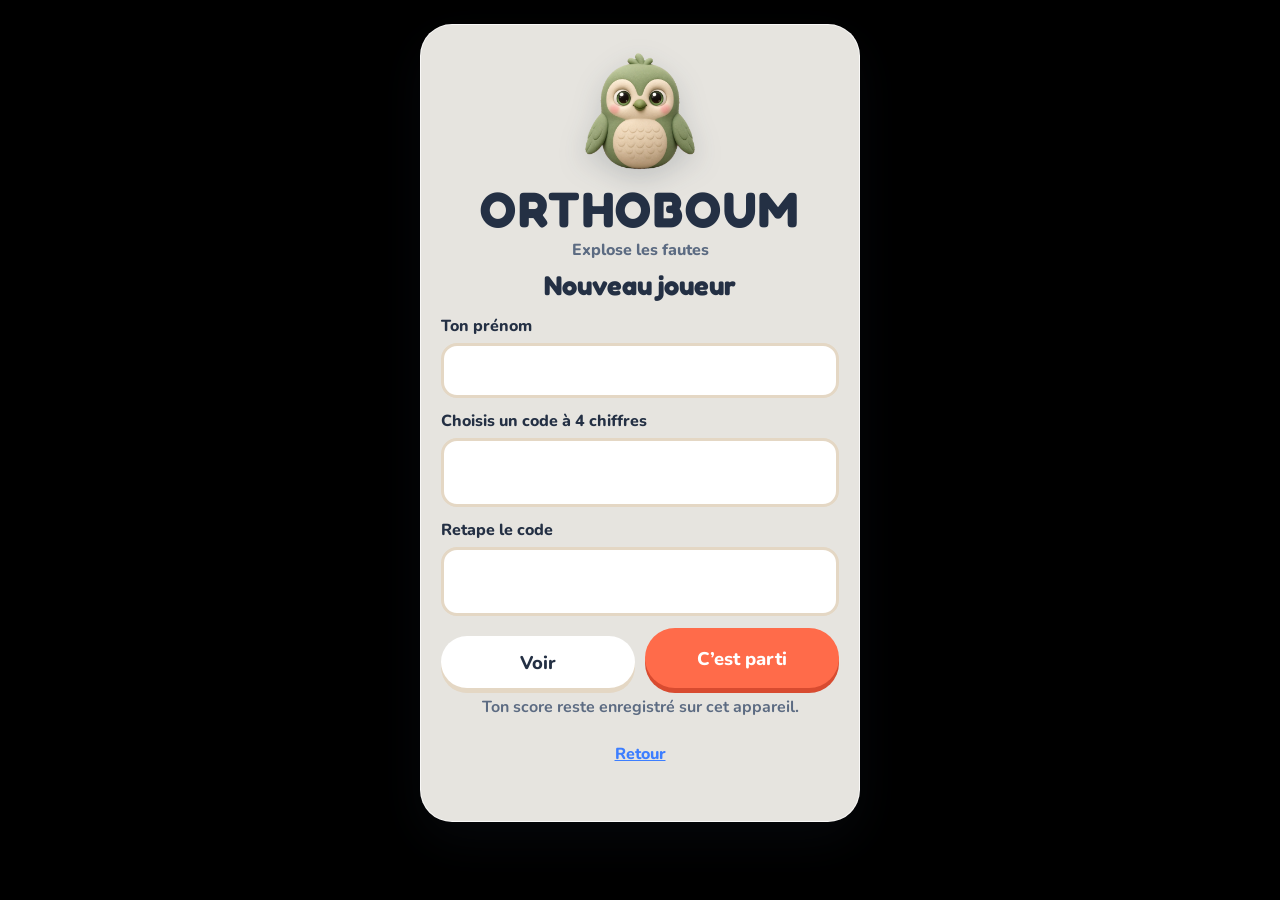
==== index.html @ 9d2e22d3 "Nous garde -ons : plus de forme en -ent sous cette étiquette." ====
<!DOCTYPE html>
<html lang="fr">
<head>
  <meta charset="utf-8">
  <meta name="viewport" content="width=device-width, initial-scale=1, viewport-fit=cover">
  <meta name="theme-color" content="#000000">
  <meta name="apple-mobile-web-app-capable" content="yes">
  <meta name="mobile-web-app-capable" content="yes">
  <title>ORTHOBOUM</title>
  <link rel="icon" href="data:image/svg+xml,%3Csvg xmlns='http://www.w3.org/2000/svg' viewBox='0 0 100 100'%3E%3Ctext y='.9em' font-size='90'%3E🦉%3C/text%3E%3C/svg%3E">
  <link rel="preconnect" href="https://fonts.googleapis.com">
  <link rel="preconnect" href="https://fonts.gstatic.com" crossorigin>
  <link href="https://fonts.googleapis.com/css2?family=Fredoka:wght@500;600;700&family=Nunito:wght@600;700;800&display=swap" rel="stylesheet">
  <link rel="stylesheet" href="css/style.css?v=29">
</head>
<body>
  <div id="sky" aria-hidden="true"></div>
  <div id="app">
    <p id="boot-error" class="boot-error" hidden>Le jeu n’a pas pu préparer les mots. Recharge la page.</p>

    <section id="screen-auth" class="screen">
      <div class="panel">
        <div class="owl-wrap" id="owl-auth"></div>
        <h1>ORTHOBOUM</h1>
        <p class="subtitle">Explose les fautes</p>

        <div id="auth-picker">
          <h2>Qui joue ?</h2>
          <div id="player-list" class="player-list"></div>
          <button type="button" class="btn btn-ghost" id="btn-new">Nouveau joueur</button>
        </div>

        <form id="auth-login" hidden>
          <h2 id="login-title">Ton code</h2>
          <label for="login-pin">Code secret</label>
          <input id="login-pin" class="pin" inputmode="numeric" maxlength="4" autocomplete="off" type="password" pattern="[0-9]*">
          <div class="row">
            <button type="button" class="btn btn-ghost" id="btn-show-login">Voir</button>
            <button type="submit" class="btn">C’est moi</button>
          </div>
          <button type="button" class="link" id="btn-forgot">J’ai oublié mon code</button>
          <button type="button" class="link" id="btn-back-login">Retour</button>
          <p id="login-msg" class="msg" role="alert"></p>
        </form>

        <form id="auth-signup" hidden>
          <h2>Nouveau joueur</h2>
          <label for="signup-name">Ton prénom</label>
          <input id="signup-name" maxlength="16" autocomplete="nickname" required>
          <label for="signup-pin">Choisis un code à 4 chiffres</label>
          <input id="signup-pin" class="pin" inputmode="numeric" maxlength="4" type="password" autocomplete="off">
          <label for="signup-pin2">Retape le code</label>
          <input id="signup-pin2" class="pin" inputmode="numeric" maxlength="4" type="password" autocomplete="off">
          <div class="row">
            <button type="button" class="btn btn-ghost" id="btn-show-signup">Voir</button>
            <button type="submit" class="btn">C’est parti</button>
          </div>
          <p class="hint">Ton score reste enregistré sur cet appareil.</p>
          <button type="button" class="link" id="btn-back-signup">Retour</button>
          <p id="signup-msg" class="msg" role="alert"></p>
        </form>

        <form id="auth-forgot" hidden>
          <h2>Code oublié</h2>
          <p class="hint">Demande à un adulte.</p>
          <label for="forgot-name">Prénom</label>
          <input id="forgot-name" maxlength="16" autocomplete="off">
          <p id="forgot-math" class="math"></p>
          <label for="forgot-answer">La réponse</label>
          <input id="forgot-answer" inputmode="numeric" maxlength="3" autocomplete="off">
          <label for="forgot-pin">Nouveau code à 4 chiffres</label>
          <input id="forgot-pin" class="pin" inputmode="numeric" maxlength="4" type="password" autocomplete="off">
          <button type="submit" class="btn">Enregistrer</button>
          <button type="button" class="link" id="btn-back-forgot">Retour</button>
          <p id="forgot-msg" class="msg" role="alert"></p>
        </form>
      </div>
    </section>

    <section id="screen-home" class="screen">
      <div class="panel">
        <div class="owl-wrap" id="owl-home"></div>
        <p class="hello" id="home-hello">Salut !</p>
        <p class="quip" id="home-quip"></p>
        <div class="stats">
          <div class="stat">
            <span class="stat-label">Record</span>
            <strong id="home-best">0</strong>
          </div>
          <div class="stat">
            <span class="stat-label">Série</span>
            <strong id="home-combo">0</strong>
          </div>
          <div class="stat">
            <span class="stat-label">Mots sûrs</span>
            <strong id="home-mastery">0</strong>
          </div>
        </div>
        <div class="meter">
          <div class="meter-top"><span>Aujourd’hui</span><span id="home-daily">0 / 12</span></div>
          <div class="bar"><span id="home-daily-bar"></span></div>
        </div>
        <button type="button" class="btn btn-xl" id="btn-play">Jouer</button>
        <button type="button" class="btn btn-ghost" id="btn-review">Réviser mes fautes</button>
        <button type="button" class="btn btn-ghost" id="btn-journal">Mon carnet</button>
        <button type="button" class="btn btn-ghost" id="btn-help">Comment jouer</button>
        <button type="button" class="link" id="btn-logout">Changer de joueur</button>
      </div>
    </section>

    <section id="screen-help" class="screen">
      <div class="panel">
        <div class="owl-wrap" id="owl-help"></div>
        <div id="help-slide"></div>
        <div id="help-dots" class="dots"></div>
        <button type="button" class="btn btn-xl" id="btn-help-next">Suivant</button>
        <button type="button" class="link" id="btn-help-skip">Passer</button>
      </div>
    </section>

    <section id="screen-journal" class="screen">
      <div class="panel panel-wide">
        <h2>Mon carnet</h2>
        <p class="hint">Ce sont les mots à revoir. Quand tu les réussis, ils s’en vont.</p>
        <div id="journal-list" class="journal"></div>
        <button type="button" class="btn" id="btn-review-2">Réviser ces fautes</button>
        <button type="button" class="btn btn-ghost" id="btn-journal-back">Retour</button>
      </div>
    </section>

    <section id="screen-game" class="screen screen-game">
      <canvas id="cv" aria-label="Zone de jeu"></canvas>
      <header class="hud">
        <div class="hud-left">
          <div id="hearts" class="hearts" aria-label="Cœurs"></div>
          <div class="hud-center">
            <div id="score" class="score">0</div>
            <div id="combo" class="combo"></div>
            <div id="level-name" class="level-name"></div>
          </div>
        </div>
        <div class="hud-actions">
          <button type="button" id="btn-mute" class="icon-btn" aria-label="Son">Son</button>
          <button type="button" id="btn-pause" class="icon-btn" aria-label="Pause">Pause</button>
        </div>
      </header>
      <div id="toast" role="status"></div>
      <div id="level-up" aria-hidden="true">
        <div class="level-banner">
          <p id="level-up-kicker" class="lu-kicker">Niveau 2</p>
          <p id="level-up-title" class="lu-title">Plus vite !</p>
          <p id="level-up-sub" class="lu-sub">Les mots accélèrent.</p>
        </div>
      </div>
      <div class="dock" id="dock">
        <div class="powers">
          <button type="button" class="power" data-power="loupe" aria-label="Voir les fautes : les mauvaises lettres deviennent rouges" title="Les mauvaises lettres deviennent rouges">
            <span class="ico" aria-hidden="true">🔍</span>
            <span class="lbl">Voir<br>fautes</span>
            <span class="count">0</span>
          </button>
          <button type="button" class="power" data-power="slow" aria-label="Moins vite : les mots tombent au ralenti" title="Les mots tombent au ralenti">
            <span class="ico" aria-hidden="true">🐌</span>
            <span class="lbl">Moins<br>vite</span>
            <span class="count">0</span>
          </button>
          <button type="button" class="power" data-power="shield" aria-label="Un cœur en plus : tu récupères une vie" title="Tu récupères un cœur">
            <span class="ico" aria-hidden="true">💛</span>
            <span class="lbl">+ 1<br>cœur</span>
            <span class="count">0</span>
          </button>
        </div>
        <button type="button" id="btn-shoot">Tirer</button>
      </div>
      <div id="pause-layer" hidden>
        <div class="panel pause-card">
          <h2>Pause</h2>
          <p class="hint">Souris ou doigt : vise, puis un clic ou un tap. Le bouton Tirer fait pareil. Au clavier : flèches et espace.</p>
          <p class="hint">Voir fautes : lettres en rouge. Moins vite : les mots ralentissent. + 1 cœur : une vie en plus. Une série de 4 t’en donne un.</p>
          <button type="button" class="btn btn-xl" id="btn-resume">Continuer</button>
          <button type="button" class="btn btn-ghost" id="btn-quit">Quitter</button>
        </div>
      </div>
      <div id="live" class="sr-only" aria-live="polite"></div>
    </section>

    <section id="screen-over" class="screen">
      <div class="panel">
        <div class="owl-wrap" id="owl-over"></div>
        <h2 id="over-title">Bien joué !</h2>
        <div id="over-stars" class="stars" aria-label="Étoiles"></div>
        <p id="over-score" class="over-score">0</p>
        <p id="over-detail" class="hint"></p>
        <div id="over-errors" class="journal"></div>
        <button type="button" class="btn btn-xl" id="btn-again">Rejouer</button>
        <button type="button" class="btn btn-ghost" id="btn-over-journal">Voir le carnet</button>
        <button type="button" class="link" id="btn-over-home">Accueil</button>
      </div>
    </section>
  </div>
  <div id="confetti" aria-hidden="true"></div>
  <script src="js/bank.js?v=29"></script>
  <script src="js/storage.js?v=29"></script>
  <script src="js/audio.js?v=29"></script>
  <script src="js/game.js?v=29"></script>
  <script src="js/ui.js?v=29"></script>
</body>
</html>
---- css/style.css ----
:root {
  --ink: #243044;
  --coral: #ff6b4a;
  --coral-d: #d84b30;
  --blue: #3d7eff;
  --gold: #ffc14d;
  --leaf: #1aaa6b;
  --card: #fffdf8;
  --line: #eadfce;
  --shadow: 0 14px 40px rgba(36, 48, 68, 0.12);
  --stage: min(100vw, calc(100dvh * 0.62));
  font-family: "Nunito", "Trebuchet MS", "Segoe UI", Verdana, sans-serif;
}

* { box-sizing: border-box; }
html, body { margin: 0; height: 100%; background: #000; }
body {
  color: var(--ink);
  min-height: 100vh;
  min-height: 100dvh;
  background: #000;
}
button, input { font: inherit; color: inherit; }
button { cursor: pointer; }
#sky {
  position: fixed;
  top: 0;
  bottom: 0;
  left: 50%;
  z-index: -1;
  width: var(--stage);
  transform: translateX(-50%);
  background: #c5e4f8 url("../img/sky.jpg") center bottom / cover no-repeat;
}
#app {
  width: var(--stage);
  height: 100vh;
  height: 100dvh;
  min-height: 0;
  margin: 0 auto;
  position: relative;
  overflow: hidden;
}
.screen { display: none; height: 100%; min-height: 0; }
.screen.on {
  display: flex;
  justify-content: center;
  align-items: flex-start;
  padding: 24px 16px calc(28px + env(safe-area-inset-bottom));
  overflow: auto;
}
.screen-game.on { display: block; padding: 0; overflow: hidden; height: 100%; }
body.playing { overflow: hidden; }

.panel {
  width: min(440px, 100%);
  background: rgba(255, 253, 248, 0.9);
  border: 1px solid rgba(255, 255, 255, 0.75);
  border-radius: 32px;
  padding: 22px 20px 26px;
  box-shadow: 0 18px 50px rgba(36, 48, 68, 0.16);
  backdrop-filter: blur(8px);
  text-align: center;
}
.panel-wide { width: min(640px, 100%); text-align: left; }
h1, h2, p { margin: 0; }
h1 {
  font-family: Fredoka, "Trebuchet MS", sans-serif;
  font-size: clamp(2.2rem, 8vw, 3.1rem);
  letter-spacing: 0.04em;
  margin-top: 4px;
}
h2 {
  font-family: Fredoka, "Trebuchet MS", sans-serif;
  font-size: 1.7rem;
  margin: 8px 0 14px;
}
.subtitle { color: #5c6b82; font-weight: 800; margin-bottom: 8px; }
.hello {
  font-family: Fredoka, "Trebuchet MS", sans-serif;
  font-size: 2rem;
  margin-top: 4px;
}
.quip { color: #5c6b82; margin: 6px 0 16px; font-weight: 700; }
.hint { color: #5c6b82; font-weight: 700; margin: 8px 0 12px; }
.msg { min-height: 1.3em; color: #c4374a; font-weight: 800; margin-top: 8px; }
.math { font-size: 1.4rem; font-weight: 800; margin: 12px 0; }

label { display: block; font-weight: 800; text-align: left; margin: 12px 0 6px; }
input {
  width: 100%;
  border: 3px solid #e4d7c4;
  background: #fff;
  border-radius: 16px;
  padding: 12px 14px;
  font-size: 1.15rem;
  font-weight: 800;
}
input:focus { outline: 3px solid #b9d2ff; border-color: var(--blue); }
.pin { letter-spacing: 0.45em; text-align: center; font-size: 1.8rem; }

.btn, .icon-btn, .power, #btn-shoot {
  border: 0;
  border-radius: 999px;
  background: var(--coral);
  color: white;
  font-weight: 800;
  box-shadow: 0 5px 0 var(--coral-d);
}
.btn { min-height: 52px; padding: 12px 18px; font-size: 1.15rem; }
.btn-xl { width: 100%; min-height: 64px; font-size: 1.4rem; margin: 8px 0; font-family: Fredoka, "Trebuchet MS", sans-serif; }
.btn-ghost { background: white; color: var(--ink); box-shadow: 0 5px 0 #e4d7c4; width: 100%; margin-top: 8px; }
.btn:active, .power:active, #btn-shoot:active, .icon-btn:active { transform: translateY(3px); box-shadow: 0 2px 0 var(--coral-d); }
.btn-ghost:active { box-shadow: 0 2px 0 #e4d7c4; }
.btn:focus-visible, .power:focus-visible, #btn-shoot:focus-visible, .icon-btn:focus-visible, .link:focus-visible, .player:focus-visible {
  outline: 3px solid var(--blue);
  outline-offset: 3px;
}
.row { display: flex; gap: 10px; margin-top: 12px; }
.row .btn { flex: 1; }
.link {
  display: inline-block;
  margin-top: 12px;
  background: none;
  border: 0;
  color: var(--blue);
  font-weight: 800;
  text-decoration: underline;
}

.player-list { display: flex; flex-direction: column; gap: 10px; margin: 8px 0 14px; }
.player {
  display: flex;
  align-items: center;
  gap: 12px;
  width: 100%;
  border: 0;
  background: white;
  border-radius: 18px;
  padding: 10px 12px;
  box-shadow: 0 5px 0 #e4d7c4;
  font-weight: 800;
  font-size: 1.2rem;
  text-align: left;
}
.avatar {
  width: 46px;
  height: 46px;
  border-radius: 50%;
  display: grid;
  place-items: center;
  color: white;
  font-family: Fredoka, sans-serif;
  font-size: 1.4rem;
  flex: none;
}

.stats { display: grid; grid-template-columns: repeat(3, 1fr); gap: 8px; margin-bottom: 14px; }
.stat {
  background: white;
  border-radius: 18px;
  padding: 10px 6px;
  box-shadow: inset 0 0 0 3px #f3e7d6;
}
.stat-label { display: block; font-size: 0.78rem; color: #6d7c90; font-weight: 800; }
.stat strong { font-family: Fredoka, sans-serif; font-size: 1.5rem; }
.meter { text-align: left; margin-bottom: 8px; }
.meter-top { display: flex; justify-content: space-between; font-weight: 800; font-size: 0.95rem; }
.bar { height: 14px; background: #efe4d4; border-radius: 999px; overflow: hidden; margin-top: 6px; }
.bar span { display: block; height: 100%; width: 0; background: linear-gradient(90deg, #ffc14d, #ff6b4a); border-radius: inherit; }

.owl-wrap { height: 128px; display: grid; place-items: center; }
.owl {
  width: 118px;
  height: 118px;
  object-fit: contain;
  filter: drop-shadow(0 10px 14px rgba(36, 48, 68, 0.18));
  animation: float 3.2s ease-in-out infinite;
}
@keyframes float { 50% { transform: translateY(-6px); } }

.demo-card {
  margin: 12px auto;
  width: min(240px, 100%);
  background: white;
  border-radius: 18px;
  border: 4px solid var(--blue);
  padding: 8px 10px 12px;
  box-shadow: 0 8px 0 rgba(36, 48, 68, 0.06);
}
.demo-card .chip, .mini-chip {
  display: inline-block;
  background: #e7f1ff;
  color: #1d4e89;
  border-radius: 999px;
  padding: 3px 8px;
  font-size: 0.78rem;
  font-weight: 800;
}
.demo-card .chip.clue { background: #fff1c2; color: #6a4b00; }
.demo-card strong { display: block; font-family: Fredoka, sans-serif; font-size: 2rem; margin-top: 4px; }
.demo-row { display: flex; gap: 8px; justify-content: center; }
.demo-card.bad { border-color: #ff7a3c; }
.demo-card.good { border-color: #1aaa6b; }
.help-text { font-size: 1.2rem; font-weight: 800; line-height: 1.35; margin: 8px 0; }
.dots { display: flex; gap: 8px; justify-content: center; margin: 8px 0 12px; }
.dots i { width: 10px; height: 10px; border-radius: 50%; background: #eadfce; display: block; }
.dots i.on { background: var(--coral); }

.journal { display: flex; flex-direction: column; gap: 8px; margin: 8px 0 14px; max-height: 46vh; overflow: auto; }
.fault {
  background: white;
  border-radius: 16px;
  padding: 10px 12px;
  box-shadow: inset 0 0 0 3px #f3e7d6;
}
.fault .word { font-family: Fredoka, sans-serif; font-size: 1.25rem; }
.fault .wrong { color: #c4374a; text-decoration: line-through; margin-right: 6px; }
.fault .right { color: var(--leaf); }
.fault .meta { color: #6d7c90; font-weight: 800; font-size: 0.85rem; margin-top: 2px; }
.empty { font-weight: 800; color: #5c6b82; }

.stars { font-size: 2.4rem; letter-spacing: 0.15em; margin: 6px 0; }
.stars .on { color: #e0a100; }
.stars .off { color: #eadfce; }
.over-score { font-family: Fredoka, sans-serif; font-size: 3rem; margin: 4px 0; }

.boot-error {
  margin: 24px auto;
  width: min(440px, calc(100% - 32px));
  background: white;
  padding: 16px;
  border-radius: 16px;
  font-weight: 800;
}

#cv { position: absolute; inset: 0; width: 100%; height: 100%; touch-action: none; cursor: crosshair; }
button { touch-action: manipulation; }
.hud {
  position: absolute;
  top: 0; left: 0; right: 0;
  z-index: 4;
  display: flex;
  justify-content: space-between;
  align-items: flex-start;
  gap: 8px;
  padding: calc(6px + env(safe-area-inset-top)) 8px 0;
  background: none;
  pointer-events: none;
}
.hud button { pointer-events: auto; }
.hud-left { display: flex; flex-direction: column; gap: 0; min-width: 0; }
.hearts { display: flex; gap: 1px; font-size: 1.15rem; line-height: 1; filter: drop-shadow(0 1px 0 #fffdf8); }
.heart { color: #f0d5dc; }
.heart.on { color: #ff4d6a; }
.hud-center { text-align: left; }
.score {
  font-family: Fredoka, sans-serif;
  font-size: 1.25rem;
  line-height: 1;
  text-shadow: 0 1px 0 #fffdf8;
}
.combo { font-weight: 800; color: #d35400; font-size: 0.78rem; min-height: 0; text-shadow: 0 1px 0 #fffdf8; }
.level-name { font-size: 0.68rem; font-weight: 800; color: #3d5678; text-shadow: 0 1px 0 #fffdf8; }
.hud-actions { display: flex; gap: 6px; }
.icon-btn {
  pointer-events: auto;
  min-width: 52px;
  min-height: 34px;
  padding: 4px 8px;
  background: rgba(255,253,248,.92);
  color: var(--ink);
  box-shadow: 0 3px 0 #e4d7c4;
  font-size: 0.82rem;
}

#toast {
  position: absolute;
  left: 50%;
  top: auto;
  bottom: calc(92px + env(safe-area-inset-bottom));
  transform: translate(-50%, 8px);
  z-index: 5;
  max-width: min(440px, 92vw);
  background: white;
  color: var(--ink);
  font-weight: 800;
  font-size: 1.15rem;
  text-align: center;
  padding: 12px 16px;
  border-radius: 18px;
  box-shadow: var(--shadow);
  opacity: 0;
  pointer-events: none;
}
#toast.show { opacity: 1; transform: translate(-50%, 0); }

#level-up {
  display: none;
  position: absolute;
  inset: 0;
  z-index: 6;
  place-items: center;
  pointer-events: none;
  text-align: center;
}
#level-up.on { display: grid; }
.level-banner {
  width: 100%;
  padding: 22px 16px 26px;
  background: linear-gradient(180deg, transparent, rgba(255, 253, 248, 0.94) 18%, rgba(255, 253, 248, 0.94) 82%, transparent);
}
.lu-kicker {
  margin: 0;
  font-family: Fredoka, "Trebuchet MS", sans-serif;
  font-size: clamp(1.15rem, 3.4vw, 1.7rem);
  font-weight: 700;
  letter-spacing: 0.14em;
  text-transform: uppercase;
  color: #e09a14;
}
.lu-title {
  margin: 2px 0 6px;
  font-family: Fredoka, "Trebuchet MS", sans-serif;
  font-size: clamp(3.1rem, 12vw, 6.4rem);
  font-weight: 700;
  line-height: 0.92;
  letter-spacing: -0.03em;
  text-transform: uppercase;
  color: #fffdf8;
  text-shadow:
    0 3px 0 #243044,
    0 7px 0 #ff6b4a,
    0 16px 28px rgba(36, 48, 68, 0.28);
}
.lu-sub {
  margin: 0;
  font-weight: 800;
  font-size: clamp(1.15rem, 3.6vw, 1.7rem);
  color: #243044;
}
#level-up.on .level-banner { animation: levelSlam 1.55s ease both; }
@keyframes levelSlam {
  0% { transform: scale(2.2); opacity: 0; }
  14% { transform: scale(0.94); opacity: 1; }
  26% { transform: scale(1.05); opacity: 1; }
  38% { transform: scale(1); opacity: 1; }
  76% { opacity: 1; transform: scale(1); }
  100% { opacity: 0; transform: scale(1.06); }
}
@media (prefers-reduced-motion: reduce) {
  #level-up.on .level-banner { animation: levelFade 0.9s ease both; }
}
@keyframes levelFade {
  0% { opacity: 0; }
  18% { opacity: 1; }
  72% { opacity: 1; }
  100% { opacity: 0; }
}

.dock {
  position: absolute;
  left: 0; right: 0; bottom: 0;
  z-index: 3;
  height: calc(76px + env(safe-area-inset-bottom));
  display: flex;
  justify-content: space-between;
  align-items: flex-end;
  padding: 4px 8px calc(8px + env(safe-area-inset-bottom));
  pointer-events: none;
}
.powers {
  display: flex;
  gap: 6px;
  pointer-events: auto;
}
#btn-shoot { pointer-events: auto; }
.power {
  position: relative;
  width: auto;
  min-width: 64px;
  height: 52px;
  border-radius: 18px;
  background: white;
  color: var(--ink);
  box-shadow: 0 4px 0 #e4d7c4;
  display: flex;
  flex-direction: column;
  align-items: center;
  justify-content: center;
  line-height: 1;
  padding: 4px 8px;
}
.power .ico { font-size: 1.15rem; }
.power .lbl { font-size: 0.68rem; font-weight: 800; line-height: 1.05; text-align: center; }
.power .count {
  position: absolute;
  top: -6px;
  right: -6px;
  min-width: 20px;
  height: 20px;
  border-radius: 999px;
  background: var(--blue);
  color: white;
  font-size: 0.75rem;
  display: grid;
  place-items: center;
}
.power:disabled { opacity: 0.45; }
.power.pop { animation: pop 0.35s ease; }
@keyframes pop { 50% { transform: scale(1.12); } }
#btn-shoot {
  width: 72px;
  height: 72px;
  border-radius: 50%;
  font-family: Fredoka, sans-serif;
  font-size: 1.2rem;
  box-shadow: 0 6px 0 #d84b30, 0 14px 24px rgba(255, 107, 74, 0.35);
}

#pause-layer {
  position: absolute;
  inset: 0;
  z-index: 6;
  background: rgba(30, 44, 68, 0.45);
  display: grid;
  place-items: center;
  padding: 16px;
}
#pause-layer[hidden] { display: none; }
.pause-card { width: min(360px, 100%); }

.sr-only {
  position: absolute;
  width: 1px;
  height: 1px;
  overflow: hidden;
  clip: rect(0, 0, 0, 0);
}

#confetti {
  position: fixed;
  top: 0;
  bottom: 0;
  left: 50%;
  width: var(--stage);
  transform: translateX(-50%);
  pointer-events: none;
  z-index: 20;
  overflow: hidden;
}
#confetti i {
  position: absolute;
  top: -12px;
  width: 10px;
  height: 14px;
  border-radius: 3px;
  animation: fall 1.3s linear forwards;
}
@keyframes fall { to { transform: translateY(105vh) rotate(180deg); } }

@media (max-width: 420px) {
  .power { width: 54px; height: 54px; }
  #btn-shoot { width: 74px; height: 74px; }
  h1 { font-size: 2.5rem; }
}
@media (max-height: 700px) {
  .owl-wrap { height: 84px; }
  .owl { width: 78px; height: 78px; }
  .screen.on { padding-top: 12px; }
}
@media (prefers-reduced-motion: reduce) {
  .owl, #confetti i, .power.pop { animation: none; }
}
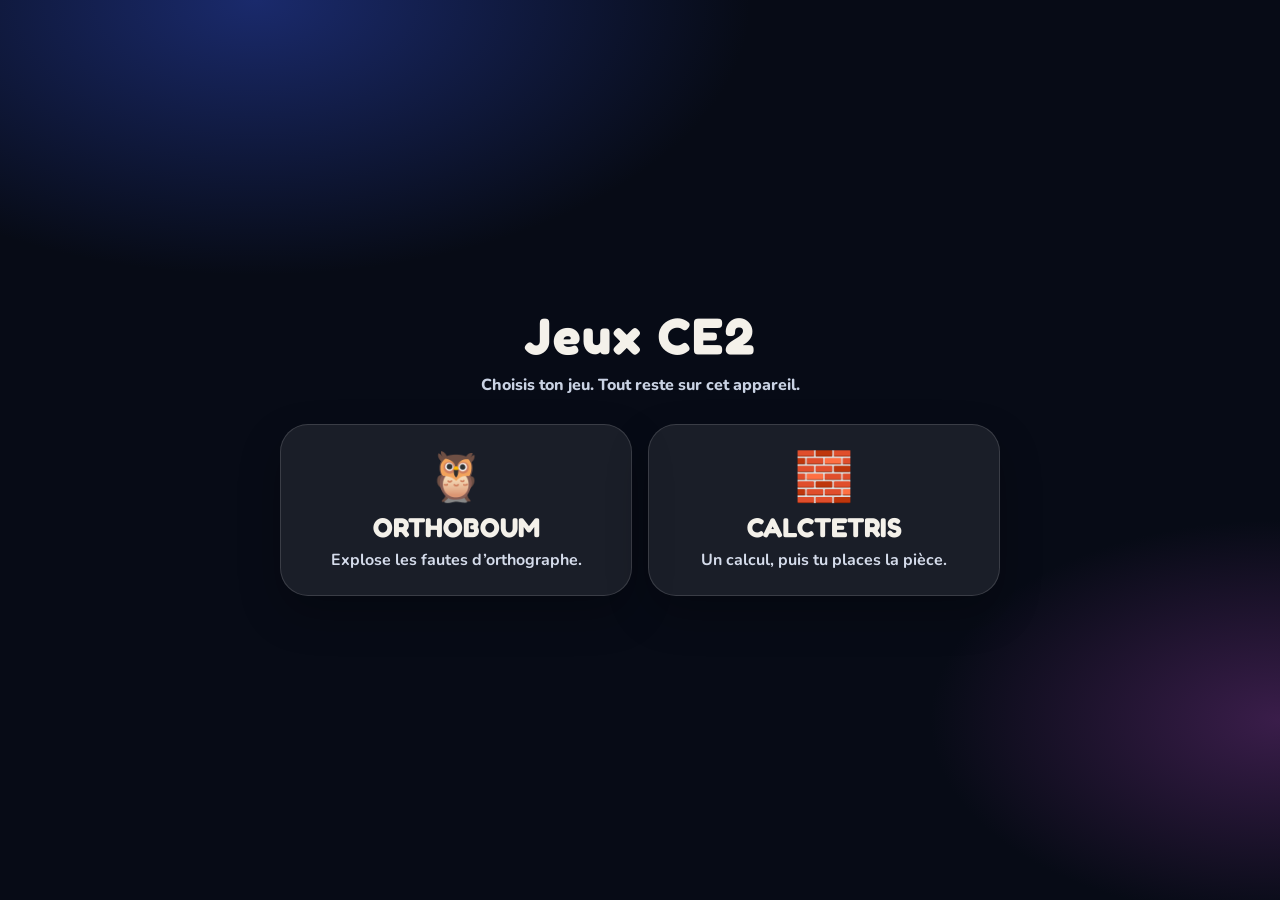
==== commit 4a8be8ba: "Separer ORTHOBOUM et ajouter CALCTETRIS, Tetris avec calculs CE2." ====
--- a/index.html
+++ b/index.html
@@ -3,206 +3,70 @@
 <head>
   <meta charset="utf-8">
   <meta name="viewport" content="width=device-width, initial-scale=1, viewport-fit=cover">
-  <meta name="theme-color" content="#000000">
-  <meta name="apple-mobile-web-app-capable" content="yes">
-  <meta name="mobile-web-app-capable" content="yes">
-  <title>ORTHOBOUM</title>
-  <link rel="icon" href="data:image/svg+xml,%3Csvg xmlns='http://www.w3.org/2000/svg' viewBox='0 0 100 100'%3E%3Ctext y='.9em' font-size='90'%3E🦉%3C/text%3E%3C/svg%3E">
+  <meta name="theme-color" content="#0b1020">
+  <title>Jeux CE2 — ORTHOBOUM & CALCTETRIS</title>
   <link rel="preconnect" href="https://fonts.googleapis.com">
   <link rel="preconnect" href="https://fonts.gstatic.com" crossorigin>
-  <link href="https://fonts.googleapis.com/css2?family=Fredoka:wght@500;600;700&family=Nunito:wght@600;700;800&display=swap" rel="stylesheet">
-  <link rel="stylesheet" href="css/style.css?v=29">
+  <link href="https://fonts.googleapis.com/css2?family=Fredoka:wght@600;700&family=Nunito:wght@700;800&display=swap" rel="stylesheet">
+  <style>
+    :root { color-scheme: dark; }
+    * { box-sizing: border-box; }
+    html, body { margin: 0; min-height: 100%; background: #070b16; color: #f4f1ea; font-family: Nunito, sans-serif; }
+    body {
+      min-height: 100dvh;
+      display: flex;
+      align-items: center;
+      justify-content: center;
+      padding: 24px 16px;
+      background:
+        radial-gradient(900px 500px at 20% 0%, #1a2a6c 0%, transparent 55%),
+        radial-gradient(700px 400px at 100% 80%, #3a1d4a 0%, transparent 50%),
+        #070b16;
+    }
+    main { width: min(720px, 100%); text-align: center; }
+    h1 {
+      font-family: Fredoka, sans-serif;
+      font-size: clamp(2rem, 8vw, 3.2rem);
+      margin: 0 0 8px;
+      letter-spacing: .04em;
+    }
+    .lead { margin: 0 0 28px; color: #c9d2e3; font-weight: 800; }
+    .games { display: grid; gap: 16px; }
+    @media (min-width: 640px) { .games { grid-template-columns: 1fr 1fr; } }
+    a.card {
+      display: block;
+      text-decoration: none;
+      color: inherit;
+      padding: 28px 22px 24px;
+      border-radius: 28px;
+      background: rgba(255,253,248,.08);
+      border: 1px solid rgba(255,255,255,.14);
+      box-shadow: 0 18px 40px rgba(0,0,0,.25);
+    }
+    a.card:hover { transform: translateY(-2px); background: rgba(255,253,248,.12); }
+    .ico { font-size: 3rem; line-height: 1; }
+    h2 { font-family: Fredoka, sans-serif; margin: 10px 0 6px; font-size: 1.7rem; }
+    p { margin: 0; color: #d5dceb; font-weight: 700; }
+    .ortho { border-top: 6px solid #ffc14d; }
+    .calc { border-top: 6px solid #5ee0a0; }
+  </style>
 </head>
 <body>
-  <div id="sky" aria-hidden="true"></div>
-  <div id="app">
-    <p id="boot-error" class="boot-error" hidden>Le jeu n’a pas pu préparer les mots. Recharge la page.</p>
-
-    <section id="screen-auth" class="screen">
-      <div class="panel">
-        <div class="owl-wrap" id="owl-auth"></div>
-        <h1>ORTHOBOUM</h1>
-        <p class="subtitle">Explose les fautes</p>
-
-        <div id="auth-picker">
-          <h2>Qui joue ?</h2>
-          <div id="player-list" class="player-list"></div>
-          <button type="button" class="btn btn-ghost" id="btn-new">Nouveau joueur</button>
-        </div>
-
-        <form id="auth-login" hidden>
-          <h2 id="login-title">Ton code</h2>
-          <label for="login-pin">Code secret</label>
-          <input id="login-pin" class="pin" inputmode="numeric" maxlength="4" autocomplete="off" type="password" pattern="[0-9]*">
-          <div class="row">
-            <button type="button" class="btn btn-ghost" id="btn-show-login">Voir</button>
-            <button type="submit" class="btn">C’est moi</button>
-          </div>
-          <button type="button" class="link" id="btn-forgot">J’ai oublié mon code</button>
-          <button type="button" class="link" id="btn-back-login">Retour</button>
-          <p id="login-msg" class="msg" role="alert"></p>
-        </form>
-
-        <form id="auth-signup" hidden>
-          <h2>Nouveau joueur</h2>
-          <label for="signup-name">Ton prénom</label>
-          <input id="signup-name" maxlength="16" autocomplete="nickname" required>
-          <label for="signup-pin">Choisis un code à 4 chiffres</label>
-          <input id="signup-pin" class="pin" inputmode="numeric" maxlength="4" type="password" autocomplete="off">
-          <label for="signup-pin2">Retape le code</label>
-          <input id="signup-pin2" class="pin" inputmode="numeric" maxlength="4" type="password" autocomplete="off">
-          <div class="row">
-            <button type="button" class="btn btn-ghost" id="btn-show-signup">Voir</button>
-            <button type="submit" class="btn">C’est parti</button>
-          </div>
-          <p class="hint">Ton score reste enregistré sur cet appareil.</p>
-          <button type="button" class="link" id="btn-back-signup">Retour</button>
-          <p id="signup-msg" class="msg" role="alert"></p>
-        </form>
-
-        <form id="auth-forgot" hidden>
-          <h2>Code oublié</h2>
-          <p class="hint">Demande à un adulte.</p>
-          <label for="forgot-name">Prénom</label>
-          <input id="forgot-name" maxlength="16" autocomplete="off">
-          <p id="forgot-math" class="math"></p>
-          <label for="forgot-answer">La réponse</label>
-          <input id="forgot-answer" inputmode="numeric" maxlength="3" autocomplete="off">
-          <label for="forgot-pin">Nouveau code à 4 chiffres</label>
-          <input id="forgot-pin" class="pin" inputmode="numeric" maxlength="4" type="password" autocomplete="off">
-          <button type="submit" class="btn">Enregistrer</button>
-          <button type="button" class="link" id="btn-back-forgot">Retour</button>
-          <p id="forgot-msg" class="msg" role="alert"></p>
-        </form>
-      </div>
-    </section>
-
-    <section id="screen-home" class="screen">
-      <div class="panel">
-        <div class="owl-wrap" id="owl-home"></div>
-        <p class="hello" id="home-hello">Salut !</p>
-        <p class="quip" id="home-quip"></p>
-        <div class="stats">
-          <div class="stat">
-            <span class="stat-label">Record</span>
-            <strong id="home-best">0</strong>
-          </div>
-          <div class="stat">
-            <span class="stat-label">Série</span>
-            <strong id="home-combo">0</strong>
-          </div>
-          <div class="stat">
-            <span class="stat-label">Mots sûrs</span>
-            <strong id="home-mastery">0</strong>
-          </div>
-        </div>
-        <div class="meter">
-          <div class="meter-top"><span>Aujourd’hui</span><span id="home-daily">0 / 12</span></div>
-          <div class="bar"><span id="home-daily-bar"></span></div>
-        </div>
-        <button type="button" class="btn btn-xl" id="btn-play">Jouer</button>
-        <button type="button" class="btn btn-ghost" id="btn-review">Réviser mes fautes</button>
-        <button type="button" class="btn btn-ghost" id="btn-journal">Mon carnet</button>
-        <button type="button" class="btn btn-ghost" id="btn-help">Comment jouer</button>
-        <button type="button" class="link" id="btn-logout">Changer de joueur</button>
-      </div>
-    </section>
-
-    <section id="screen-help" class="screen">
-      <div class="panel">
-        <div class="owl-wrap" id="owl-help"></div>
-        <div id="help-slide"></div>
-        <div id="help-dots" class="dots"></div>
-        <button type="button" class="btn btn-xl" id="btn-help-next">Suivant</button>
-        <button type="button" class="link" id="btn-help-skip">Passer</button>
-      </div>
-    </section>
-
-    <section id="screen-journal" class="screen">
-      <div class="panel panel-wide">
-        <h2>Mon carnet</h2>
-        <p class="hint">Ce sont les mots à revoir. Quand tu les réussis, ils s’en vont.</p>
-        <div id="journal-list" class="journal"></div>
-        <button type="button" class="btn" id="btn-review-2">Réviser ces fautes</button>
-        <button type="button" class="btn btn-ghost" id="btn-journal-back">Retour</button>
-      </div>
-    </section>
-
-    <section id="screen-game" class="screen screen-game">
-      <canvas id="cv" aria-label="Zone de jeu"></canvas>
-      <header class="hud">
-        <div class="hud-left">
-          <div id="hearts" class="hearts" aria-label="Cœurs"></div>
-          <div class="hud-center">
-            <div id="score" class="score">0</div>
-            <div id="combo" class="combo"></div>
-            <div id="level-name" class="level-name"></div>
-          </div>
-        </div>
-        <div class="hud-actions">
-          <button type="button" id="btn-mute" class="icon-btn" aria-label="Son">Son</button>
-          <button type="button" id="btn-pause" class="icon-btn" aria-label="Pause">Pause</button>
-        </div>
-      </header>
-      <div id="toast" role="status"></div>
-      <div id="level-up" aria-hidden="true">
-        <div class="level-banner">
-          <p id="level-up-kicker" class="lu-kicker">Niveau 2</p>
-          <p id="level-up-title" class="lu-title">Plus vite !</p>
-          <p id="level-up-sub" class="lu-sub">Les mots accélèrent.</p>
-        </div>
-      </div>
-      <div class="dock" id="dock">
-        <div class="powers">
-          <button type="button" class="power" data-power="loupe" aria-label="Voir les fautes : les mauvaises lettres deviennent rouges" title="Les mauvaises lettres deviennent rouges">
-            <span class="ico" aria-hidden="true">🔍</span>
-            <span class="lbl">Voir<br>fautes</span>
-            <span class="count">0</span>
-          </button>
-          <button type="button" class="power" data-power="slow" aria-label="Moins vite : les mots tombent au ralenti" title="Les mots tombent au ralenti">
-            <span class="ico" aria-hidden="true">🐌</span>
-            <span class="lbl">Moins<br>vite</span>
-            <span class="count">0</span>
-          </button>
-          <button type="button" class="power" data-power="shield" aria-label="Un cœur en plus : tu récupères une vie" title="Tu récupères un cœur">
-            <span class="ico" aria-hidden="true">💛</span>
-            <span class="lbl">+ 1<br>cœur</span>
-            <span class="count">0</span>
-          </button>
-        </div>
-        <button type="button" id="btn-shoot">Tirer</button>
-      </div>
-      <div id="pause-layer" hidden>
-        <div class="panel pause-card">
-          <h2>Pause</h2>
-          <p class="hint">Souris ou doigt : vise, puis un clic ou un tap. Le bouton Tirer fait pareil. Au clavier : flèches et espace.</p>
-          <p class="hint">Voir fautes : lettres en rouge. Moins vite : les mots ralentissent. + 1 cœur : une vie en plus. Une série de 4 t’en donne un.</p>
-          <button type="button" class="btn btn-xl" id="btn-resume">Continuer</button>
-          <button type="button" class="btn btn-ghost" id="btn-quit">Quitter</button>
-        </div>
-      </div>
-      <div id="live" class="sr-only" aria-live="polite"></div>
-    </section>
-
-    <section id="screen-over" class="screen">
-      <div class="panel">
-        <div class="owl-wrap" id="owl-over"></div>
-        <h2 id="over-title">Bien joué !</h2>
-        <div id="over-stars" class="stars" aria-label="Étoiles"></div>
-        <p id="over-score" class="over-score">0</p>
-        <p id="over-detail" class="hint"></p>
-        <div id="over-errors" class="journal"></div>
-        <button type="button" class="btn btn-xl" id="btn-again">Rejouer</button>
-        <button type="button" class="btn btn-ghost" id="btn-over-journal">Voir le carnet</button>
-        <button type="button" class="link" id="btn-over-home">Accueil</button>
-      </div>
-    </section>
-  </div>
-  <div id="confetti" aria-hidden="true"></div>
-  <script src="js/bank.js?v=29"></script>
-  <script src="js/storage.js?v=29"></script>
-  <script src="js/audio.js?v=29"></script>
-  <script src="js/game.js?v=29"></script>
-  <script src="js/ui.js?v=29"></script>
+  <main>
+    <h1>Jeux CE2</h1>
+    <p class="lead">Choisis ton jeu. Tout reste sur cet appareil.</p>
+    <div class="games">
+      <a class="card ortho" href="ORTHOBOUM/">
+        <div class="ico" aria-hidden="true">🦉</div>
+        <h2>ORTHOBOUM</h2>
+        <p>Explose les fautes d’orthographe.</p>
+      </a>
+      <a class="card calc" href="CALCTETRIS/">
+        <div class="ico" aria-hidden="true">🧱</div>
+        <h2>CALCTETRIS</h2>
+        <p>Un calcul, puis tu places la pièce.</p>
+      </a>
+    </div>
+  </main>
 </body>
 </html>
